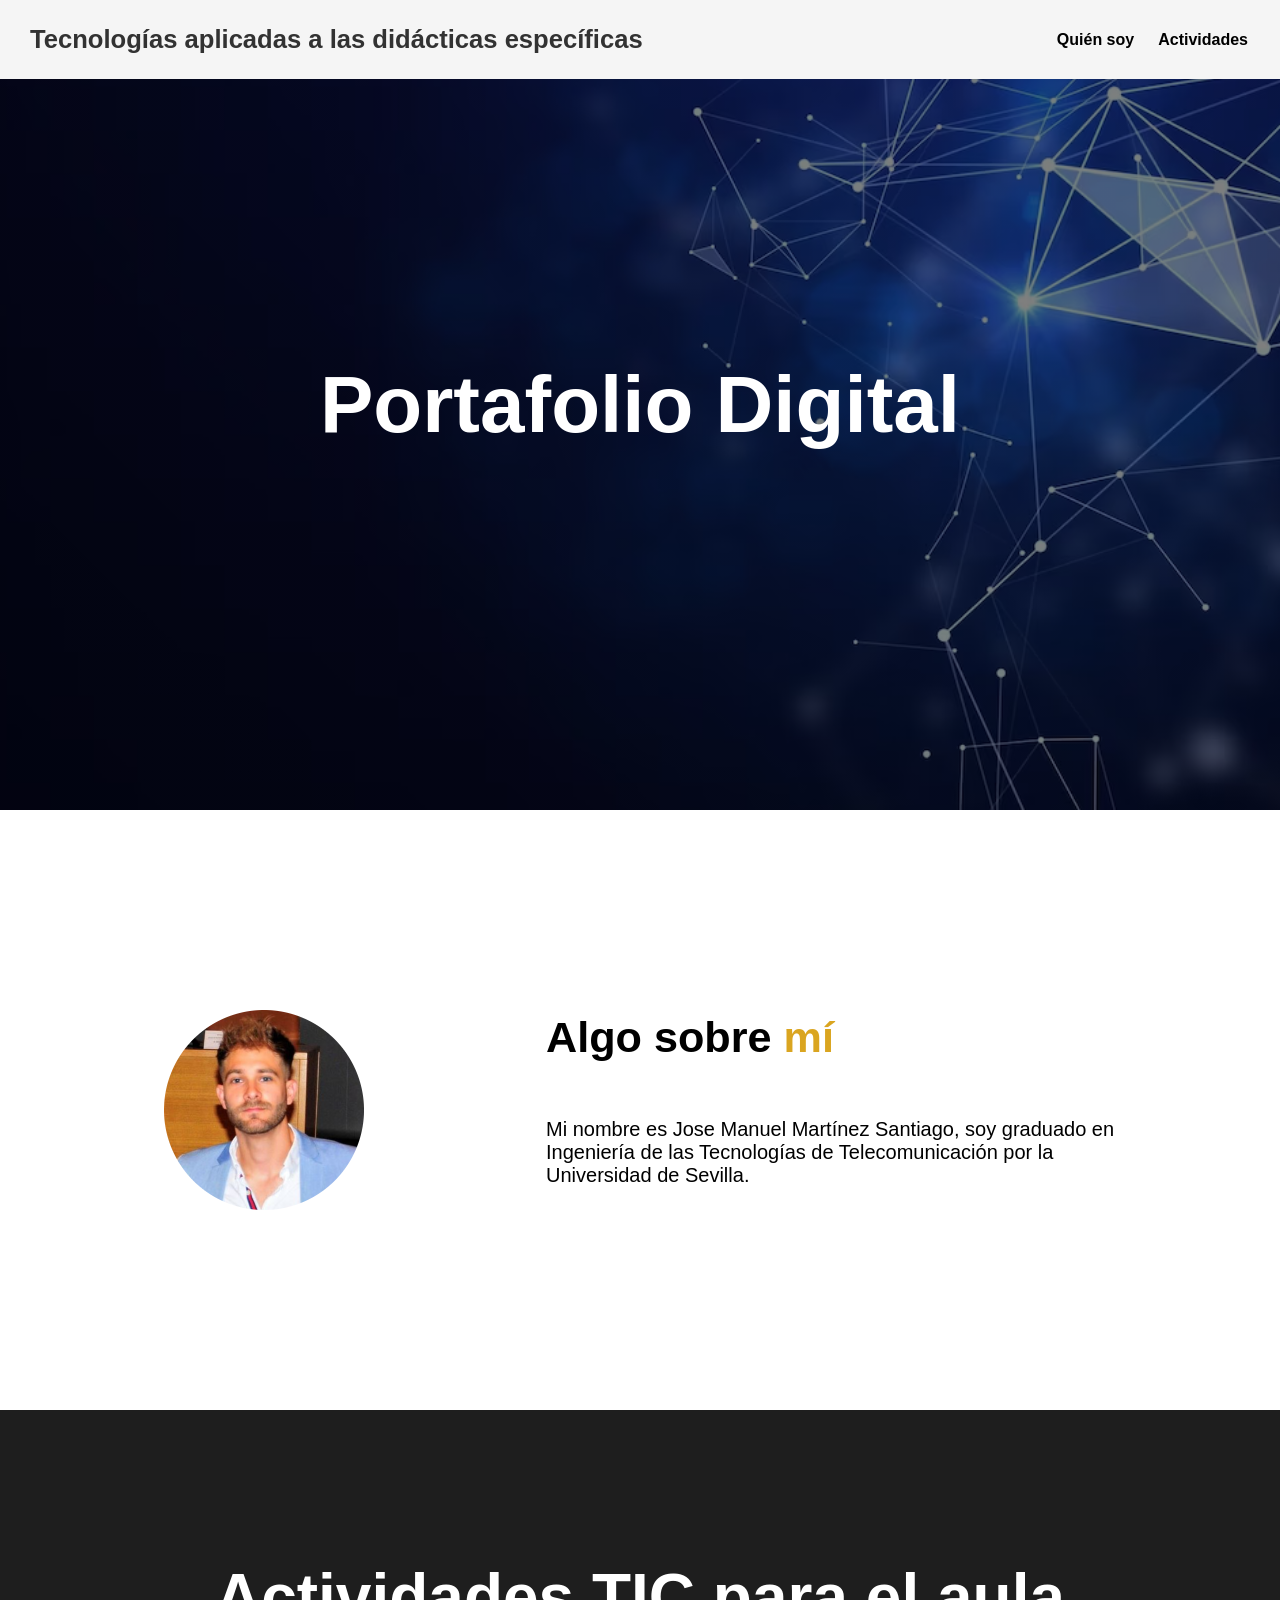
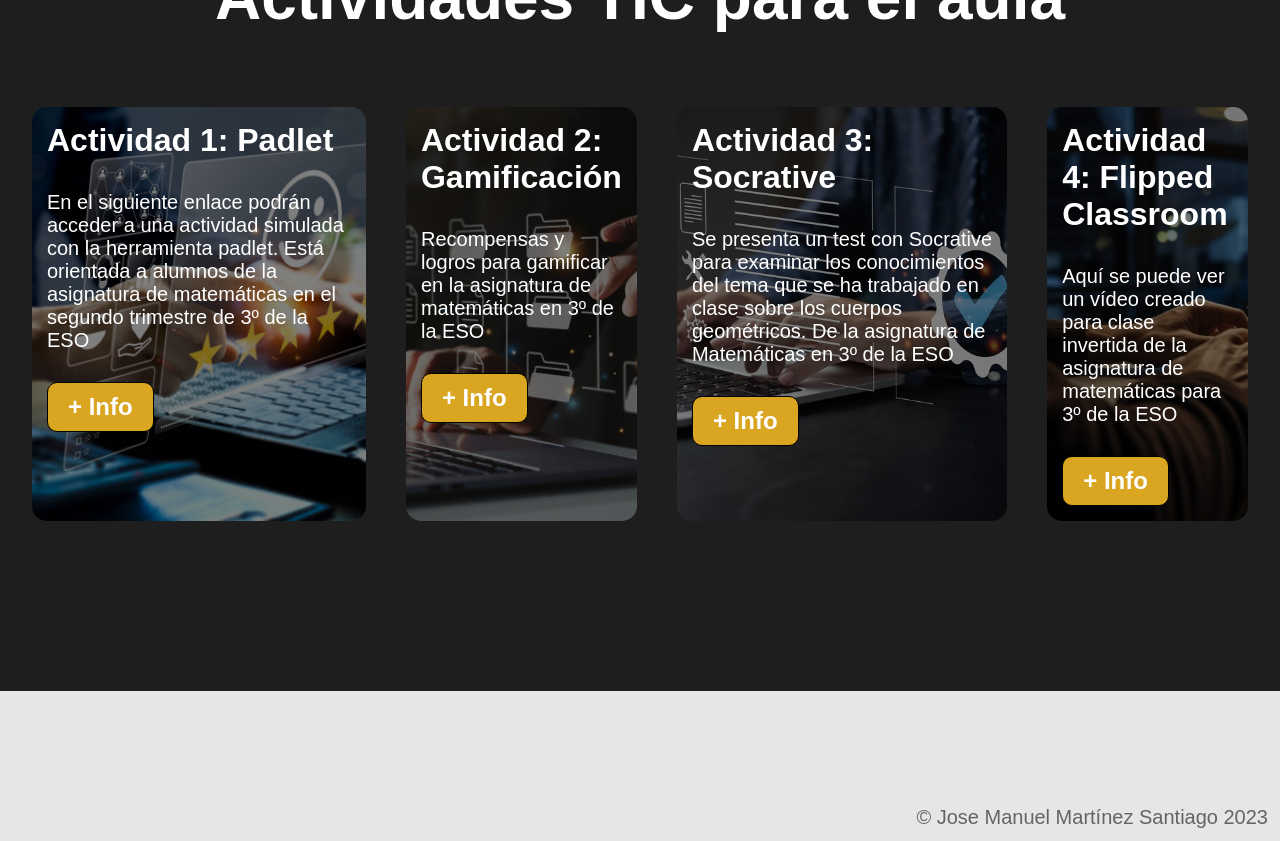
==== index.html @ 18785da5 "final commit" ====
<!DOCTYPE html>
<html lang="en">
<head>
    <meta charset="UTF-8">
    <meta name="viewport" content="width=device-width, initial-scale=1.0">
    <title>Portafolio Digital</title>
    <link rel="stylesheet" href="index.css">
</head>
<body>
    <header>
        <div class="container">
            <p class="logo">Tecnologías aplicadas a las didácticas específicas</p>
            <nav>
                <a href="#presentacion">Quién soy</a>
               <a href="#actividades">Actividades</a>
            </nav>
        </div>
    </header>
    <section id="hero">
        <h1>Portafolio Digital</h1>
    </section>
    <section>
        <section id="presentacion">
            <div class="container">
                <div class="img-container">
                </div>
                <div class="texto">
                    <h2>Algo sobre <span class="color-mi">mí</span></h2>
                <p>Mi nombre es Jose Manuel Martínez Santiago, soy graduado en Ingeniería de las Tecnologías de Telecomunicación por la Universidad de Sevilla.</p>
                </div>
            </div>
        </section>
    </section>
    <section id="actividades">
        <div class="container">
            <h2>Actividades TIC para el aula</h2>
            <div class="programas">
                <div class="cartas">
                    <h3>Actividad 1: Padlet</h3>
                    <p>En el siguiente enlace podrán acceder a una actividad simulada con la herramienta padlet. Está orientada a alumnos de la asignatura de matemáticas  en el segundo trimestre de 3º de la ESO</p>
                    <form action="https://padlet.com/josemanuelmartinezs/cuerpos-geom-tricos-j5r0khlttxho71rm">
                        <button type="submit" formtarget="_blank">+ Info</button>
                    </form>
                </div>
                <div class="cartas">
                    <h3>Actividad 2: Gamificación</h3>
                    <p>Recompensas y logros para gamificar en la asignatura de matemáticas en 3º de la ESO</p>
                    <form action="gam/gam.html">
                        <button type="submit" formtarget="_blank">+ Info</button>
                    </form>
                </div>
                <div class="cartas">
                    <h3>Actividad 3: Socrative</h3>
                    <p>Se presenta un test con Socrative para examinar los conocimientos del tema que se ha trabajado en clase sobre los cuerpos geométricos. De la asignatura de Matemáticas en 3º de la ESO</p>
                    <form action="soc/soc.html">
                        <button type="submit" formtarget="_blank">+ Info</button>
                    </form>
                </div>
                <div class="cartas">
                    <h3>Actividad 4: Flipped Classroom</h3>
                    <p>Aquí se puede ver un vídeo creado para clase invertida de la asignatura de matemáticas para 3º de la ESO</p>
                    <form action="fli/fli.html">
                        <button type="submit" formtarget="_blank">+ Info</button>
                    </form>
                </div>
            </div>
        </div>
    </section>
    <footer>
        <div class="container">
            <p>&copy; Jose Manuel Martínez Santiago 2023</p>
        </div>
    </footer>
</body>
</html>
---- index.css ----
*{
    box-sizing: border-box;
}

html{
    scroll-behavior: smooth;
}

head{
    font-family: 'Roboto', sans-serif;
    margin: 0;
}

body{
    font-family: 'Roboto', sans-serif;
    margin: 0;
}

h1{ font-size: 3.5em;}
h2{ font-size: 2.7em;}
h3{ font-size: 2em;}
p{ font-size: 1.25em;}
ul{ list-style: none;}

button{
    font-size: 1.5em;
    font-weight: bold;
    padding: 10px 20px;
    border-radius: 10px;
    border: 1px solid black;
    color: white;
    background-color: goldenrod;
}

button:hover{
    background-color: rgb(168, 127, 26);
}

.container{
    max-width: 1400px;
    margin: auto;
}

.color-mi{
    color: goldenrod;
}

header{
    background-color: rgb(245, 245, 245);
}

header .logo{
    margin: 0;
    padding: 25px 30px;
    font-weight: bold;
    color: rgb(50, 50, 50);
    font-size: 1.6em;
}

header .container{
    display: flex;
    flex-direction: column;
    align-items: center;
}

header nav{
    display: flex;
    flex-direction: column;
    text-align: center;
    padding-bottom: 25px;
}

header a{
    padding: 5px 12px;
    text-decoration: none;
    font-weight: bold;
    color: black;
}

header a:hover{
    color: goldenrod;
}

#hero{
    display: flex;
    align-items: center;
    justify-content: center;
    text-align: center;
    flex-direction: column;
    height: 90vh;
    color: white;
    background-image: linear-gradient(
        0deg,
        rgba(0,0,0,0.5),
        rgba(0,0,0,0.5)
    )
    ,url("media/oficina.avif");
    background-repeat: no-repeat;
    background-size: cover;
    background-position: center center;
}

#hero h1{
    color: white;
}

#presentacion .container{
    text-align: center;
    padding: 200px 12px;
}

#actividades{
    background-color: rgb(30, 30, 30);
    color: white;
}

#actividades .container{
    padding: 150px 12px;
}

#actividades h2{
    margin-top: 0;
    font-size: 3.2em;
    text-align: center;
}

#actividades p{
    display: none;
}

#actividades .cartas{
    background-position: center center;
    background-size: cover;
    padding: 50px;
    margin: 20px;
    border-radius: 15px;

}

.cartas:first-child{
    background-image: linear-gradient(
        0deg,
        rgba(0,0,0,0.5),
        rgba(0,0,0,0.5)
    )
    ,url("media/gamificacion.jpg");
}

.cartas:nth-child(2){
    background-image: linear-gradient(
        0deg,
        rgba(0,0,0,0.5),
        rgba(0,0,0,0.5)
    )
    ,url("media/padlet.jpg");
}

.cartas:nth-child(3){
    background-image: linear-gradient(
        0deg,
        rgba(0,0,0,0.5),
        rgba(0,0,0,0.5)
    )
    ,url("media/socrative.jpg");
}

.cartas:nth-child(4){
    background-image: linear-gradient(
        0deg,
        rgba(0,0,0,0.5),
        rgba(0,0,0,0.5)
    )
    ,url("media/video.jpg");
}

footer{
    background-color: rgb(230, 230, 230);
}

footer .container{
    height: 150px;
    display: flex;
    justify-content: center;
    align-items: flex-end;
}

footer p{
    margin: 0;
    padding: 12px;
    color: rgb(100, 100, 100);
}

@media (min-width: 720px){
    header{
        position: fixed;
        width: 100%;
    }

    header .container{
        flex-direction: row;
        justify-content: space-between;
    }

    header nav{
        flex-direction: row;
        padding-bottom: 0;
        padding-right: 20px;
    }

    #hero h1{
        font-size: 5em;
    }

    #presentacion .container{
        display: flex;
        justify-content: space-evenly;
    }

    #presentacion .texto{
        width: 50%;
        max-width: 600px;
        text-align: initial;
        padding-left: 30px;
        display: flex;
        flex-direction: column;
        justify-content: center;
    }

    #presentacion h2{
        margin-top: 0px;
    }

    #presentacion .img-container{
        background-image: url("media/yo.png");
        background-size: cover;
        background-position: center center;
        height: 200px;
        width: 200px;
    }

    #actividades .programas{
        display: flex;
        justify-content: center;
    }

    #actividades p{
        display: block;
        margin-bottom: 30px;
    }

    #actividades h2{
        font-size: 4em;
    }

    #actividades h3{
        margin-top: 0;
    }

    #actividades .cartas{
        padding: 15px;
        
    }

    footer .container{
        justify-content: flex-end;
    }
}
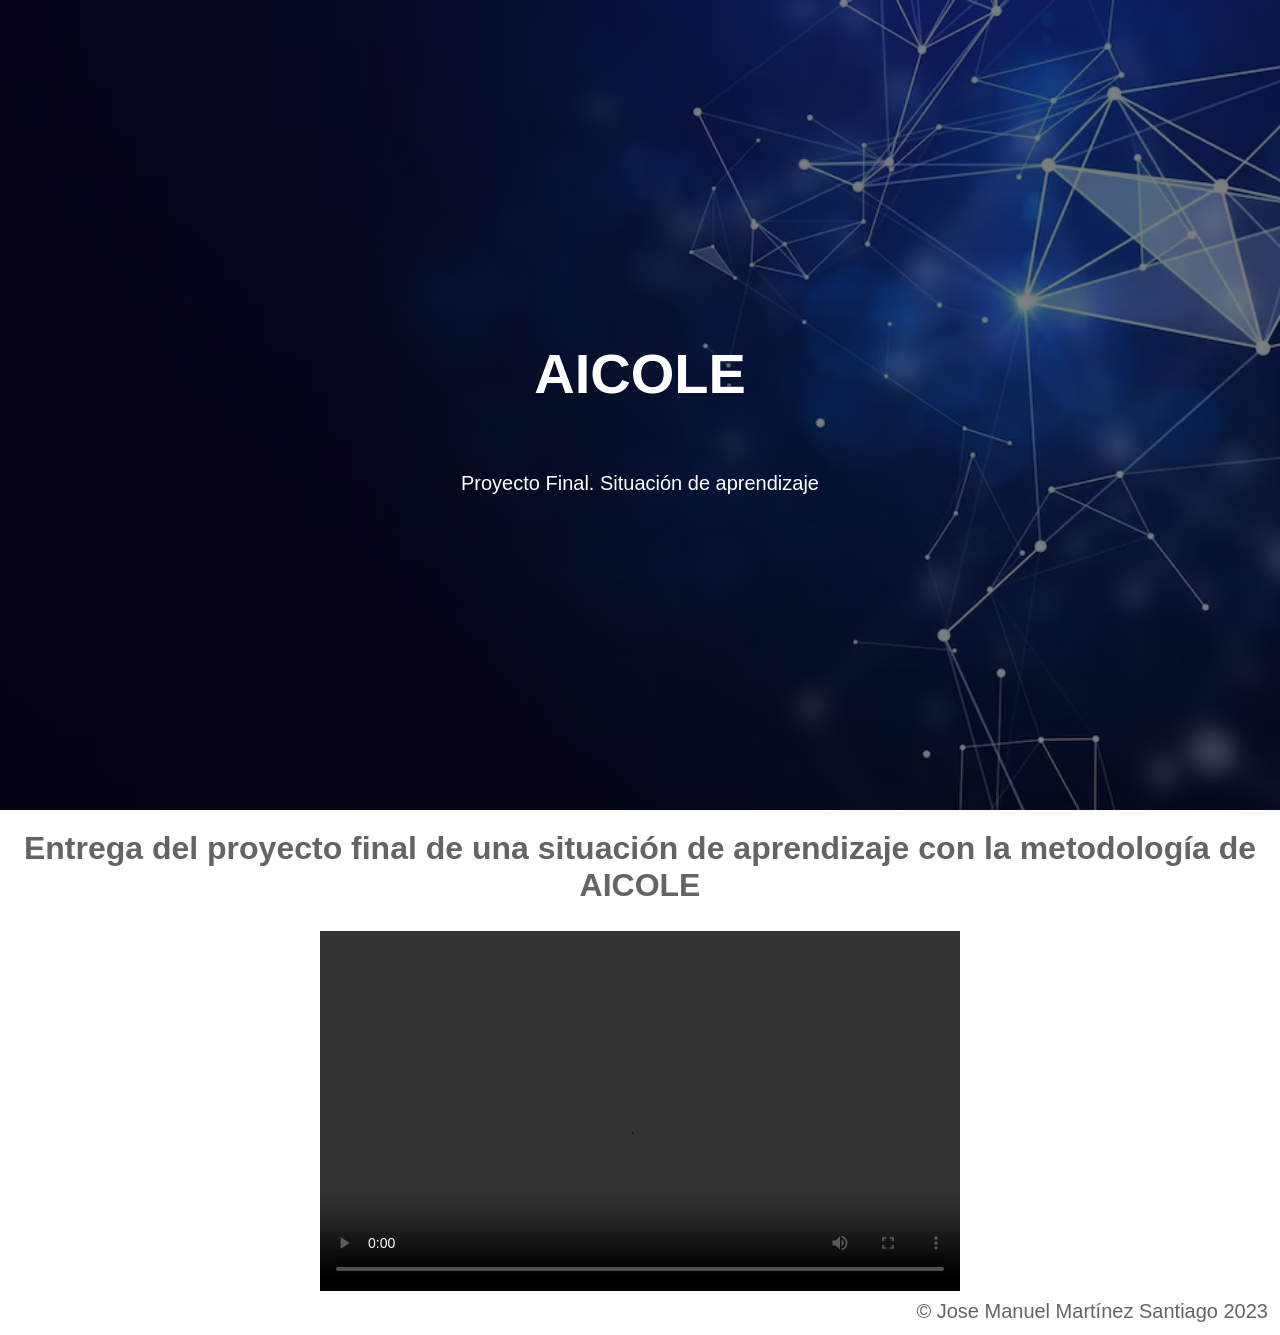
==== commit 8200c1a8: "Add files via upload" ====
--- a/index.html
+++ b/index.html
@@ -3,68 +3,25 @@
 <head>
     <meta charset="UTF-8">
     <meta name="viewport" content="width=device-width, initial-scale=1.0">
-    <title>Portafolio Digital</title>
+    <title>AICOLE</title>
     <link rel="stylesheet" href="index.css">
 </head>
 <body>
-    <header>
-        <div class="container">
-            <p class="logo">Tecnologías aplicadas a las didácticas específicas</p>
-            <nav>
-                <a href="#presentacion">Quién soy</a>
-               <a href="#actividades">Actividades</a>
-            </nav>
-        </div>
-    </header>
-    <section id="hero">
-        <h1>Portafolio Digital</h1>
+    <section id="org">
+        <h1>AICOLE</h1>
+        <p> Proyecto Final. Situación de aprendizaje </p>
     </section>
     <section>
-        <section id="presentacion">
+        <section id="sec">
+            <h2>Entrega del proyecto final de una situación de aprendizaje con la metodología de AICOLE</h2>
             <div class="container">
-                <div class="img-container">
-                </div>
-                <div class="texto">
-                    <h2>Algo sobre <span class="color-mi">mí</span></h2>
-                <p>Mi nombre es Jose Manuel Martínez Santiago, soy graduado en Ingeniería de las Tecnologías de Telecomunicación por la Universidad de Sevilla.</p>
+                <div class="video">
+                    <video width="640" height="360" controls>
+                        <source src="./media/video.mp4" type="video/mp4">
+                    </video>
                 </div>
             </div>
         </section>
-    </section>
-    <section id="actividades">
-        <div class="container">
-            <h2>Actividades TIC para el aula</h2>
-            <div class="programas">
-                <div class="cartas">
-                    <h3>Actividad 1: Padlet</h3>
-                    <p>En el siguiente enlace podrán acceder a una actividad simulada con la herramienta padlet. Está orientada a alumnos de la asignatura de matemáticas  en el segundo trimestre de 3º de la ESO</p>
-                    <form action="https://padlet.com/josemanuelmartinezs/cuerpos-geom-tricos-j5r0khlttxho71rm">
-                        <button type="submit" formtarget="_blank">+ Info</button>
-                    </form>
-                </div>
-                <div class="cartas">
-                    <h3>Actividad 2: Gamificación</h3>
-                    <p>Recompensas y logros para gamificar en la asignatura de matemáticas en 3º de la ESO</p>
-                    <form action="gam/gam.html">
-                        <button type="submit" formtarget="_blank">+ Info</button>
-                    </form>
-                </div>
-                <div class="cartas">
-                    <h3>Actividad 3: Socrative</h3>
-                    <p>Se presenta un test con Socrative para examinar los conocimientos del tema que se ha trabajado en clase sobre los cuerpos geométricos. De la asignatura de Matemáticas en 3º de la ESO</p>
-                    <form action="soc/soc.html">
-                        <button type="submit" formtarget="_blank">+ Info</button>
-                    </form>
-                </div>
-                <div class="cartas">
-                    <h3>Actividad 4: Flipped Classroom</h3>
-                    <p>Aquí se puede ver un vídeo creado para clase invertida de la asignatura de matemáticas para 3º de la ESO</p>
-                    <form action="fli/fli.html">
-                        <button type="submit" formtarget="_blank">+ Info</button>
-                    </form>
-                </div>
-            </div>
-        </div>
     </section>
     <footer>
         <div class="container">
--- a/index.css
+++ b/index.css
@@ -17,71 +17,15 @@
 }
 
 h1{ font-size: 3.5em;}
-h2{ font-size: 2.7em;}
-h3{ font-size: 2em;}
+h2{ font-size: 2em;}
 p{ font-size: 1.25em;}
-ul{ list-style: none;}
-
-button{
-    font-size: 1.5em;
-    font-weight: bold;
-    padding: 10px 20px;
-    border-radius: 10px;
-    border: 1px solid black;
-    color: white;
-    background-color: goldenrod;
-}
-
-button:hover{
-    background-color: rgb(168, 127, 26);
-}
 
 .container{
     max-width: 1400px;
     margin: auto;
 }
 
-.color-mi{
-    color: goldenrod;
-}
-
-header{
-    background-color: rgb(245, 245, 245);
-}
-
-header .logo{
-    margin: 0;
-    padding: 25px 30px;
-    font-weight: bold;
-    color: rgb(50, 50, 50);
-    font-size: 1.6em;
-}
-
-header .container{
-    display: flex;
-    flex-direction: column;
-    align-items: center;
-}
-
-header nav{
-    display: flex;
-    flex-direction: column;
-    text-align: center;
-    padding-bottom: 25px;
-}
-
-header a{
-    padding: 5px 12px;
-    text-decoration: none;
-    font-weight: bold;
-    color: black;
-}
-
-header a:hover{
-    color: goldenrod;
-}
-
-#hero{
+#org{
     display: flex;
     align-items: center;
     justify-content: center;
@@ -94,93 +38,32 @@
         rgba(0,0,0,0.5),
         rgba(0,0,0,0.5)
     )
-    ,url("media/oficina.avif");
+    ,url("./media/org.avif");
     background-repeat: no-repeat;
     background-size: cover;
     background-position: center center;
 }
 
-#hero h1{
-    color: white;
+#sec h2{
+    margin-top: 20px;
+    font-size: 2em;
+    text-align: center;
+    color: rgb(100, 100, 100);
 }
 
-#presentacion .container{
-    text-align: center;
-    padding: 200px 12px;
-}
-
-#actividades{
-    background-color: rgb(30, 30, 30);
-    color: white;
-}
-
-#actividades .container{
-    padding: 150px 12px;
-}
-
-#actividades h2{
-    margin-top: 0;
-    font-size: 3.2em;
-    text-align: center;
-}
-
-#actividades p{
-    display: none;
-}
-
-#actividades .cartas{
-    background-position: center center;
-    background-size: cover;
-    padding: 50px;
-    margin: 20px;
-    border-radius: 15px;
-
-}
-
-.cartas:first-child{
-    background-image: linear-gradient(
-        0deg,
-        rgba(0,0,0,0.5),
-        rgba(0,0,0,0.5)
-    )
-    ,url("media/gamificacion.jpg");
-}
-
-.cartas:nth-child(2){
-    background-image: linear-gradient(
-        0deg,
-        rgba(0,0,0,0.5),
-        rgba(0,0,0,0.5)
-    )
-    ,url("media/padlet.jpg");
-}
-
-.cartas:nth-child(3){
-    background-image: linear-gradient(
-        0deg,
-        rgba(0,0,0,0.5),
-        rgba(0,0,0,0.5)
-    )
-    ,url("media/socrative.jpg");
-}
-
-.cartas:nth-child(4){
-    background-image: linear-gradient(
-        0deg,
-        rgba(0,0,0,0.5),
-        rgba(0,0,0,0.5)
-    )
-    ,url("media/video.jpg");
+#sec .container{
+    display: flex;
+    justify-content: space-evenly;
 }
 
 footer{
-    background-color: rgb(230, 230, 230);
+    background-color: white;
 }
 
 footer .container{
-    height: 150px;
+    height: 40px;
     display: flex;
-    justify-content: center;
+    justify-content: flex-end;
     align-items: flex-end;
 }
 
@@ -189,79 +72,3 @@
     padding: 12px;
     color: rgb(100, 100, 100);
 }
-
-@media (min-width: 720px){
-    header{
-        position: fixed;
-        width: 100%;
-    }
-
-    header .container{
-        flex-direction: row;
-        justify-content: space-between;
-    }
-
-    header nav{
-        flex-direction: row;
-        padding-bottom: 0;
-        padding-right: 20px;
-    }
-
-    #hero h1{
-        font-size: 5em;
-    }
-
-    #presentacion .container{
-        display: flex;
-        justify-content: space-evenly;
-    }
-
-    #presentacion .texto{
-        width: 50%;
-        max-width: 600px;
-        text-align: initial;
-        padding-left: 30px;
-        display: flex;
-        flex-direction: column;
-        justify-content: center;
-    }
-
-    #presentacion h2{
-        margin-top: 0px;
-    }
-
-    #presentacion .img-container{
-        background-image: url("media/yo.png");
-        background-size: cover;
-        background-position: center center;
-        height: 200px;
-        width: 200px;
-    }
-
-    #actividades .programas{
-        display: flex;
-        justify-content: center;
-    }
-
-    #actividades p{
-        display: block;
-        margin-bottom: 30px;
-    }
-
-    #actividades h2{
-        font-size: 4em;
-    }
-
-    #actividades h3{
-        margin-top: 0;
-    }
-
-    #actividades .cartas{
-        padding: 15px;
-        
-    }
-
-    footer .container{
-        justify-content: flex-end;
-    }
-}
